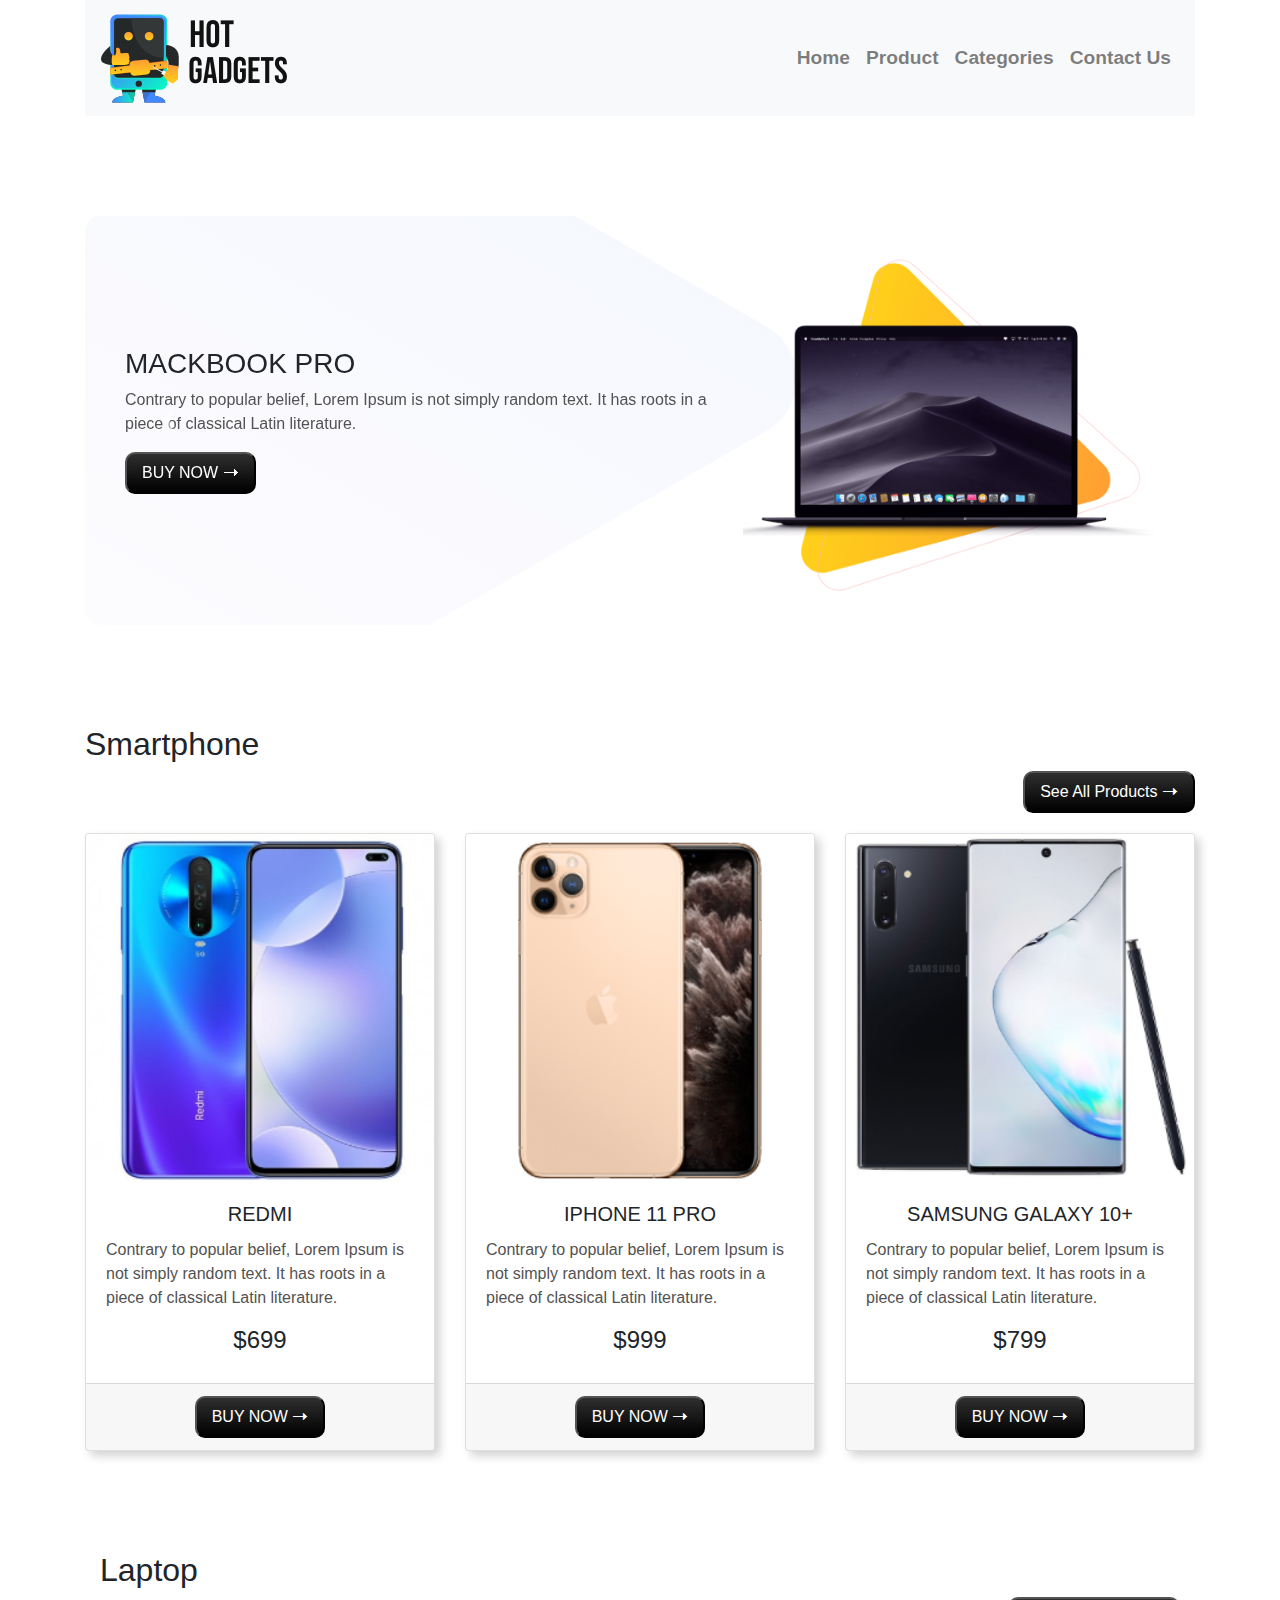
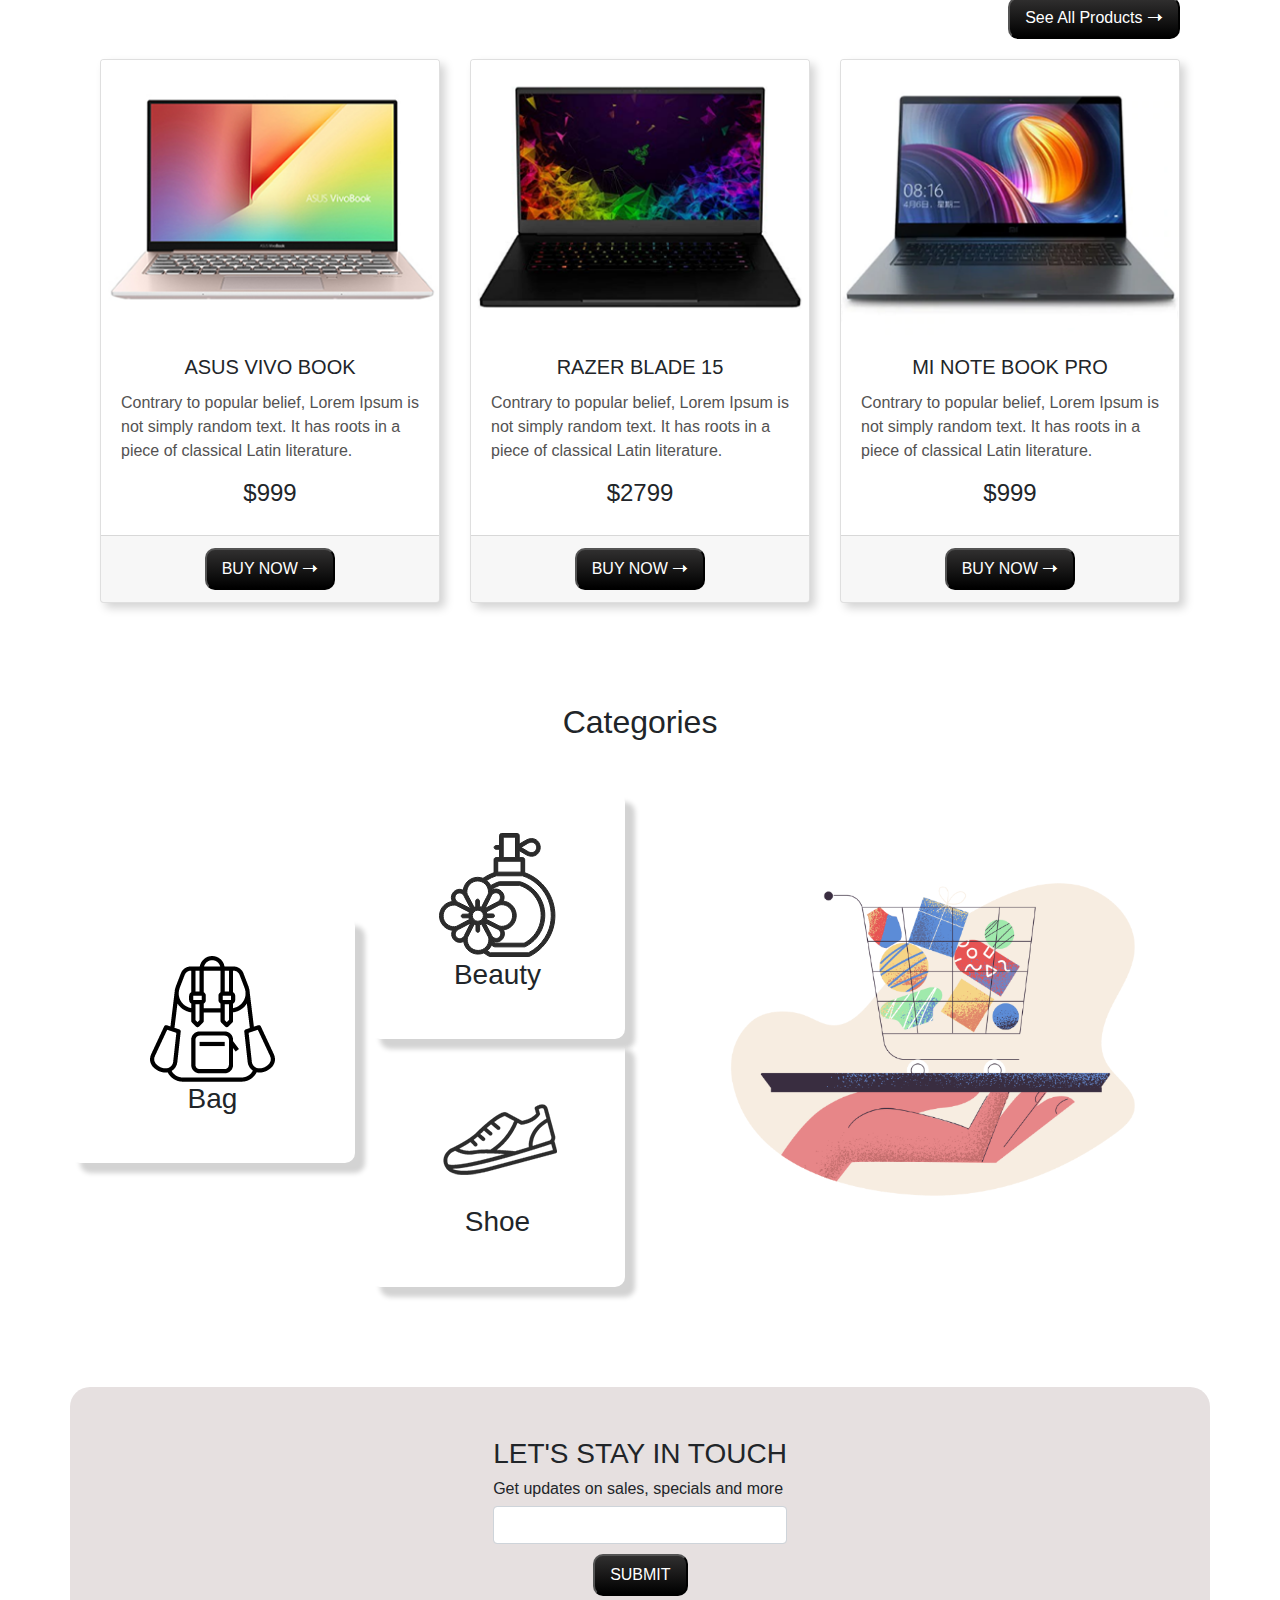
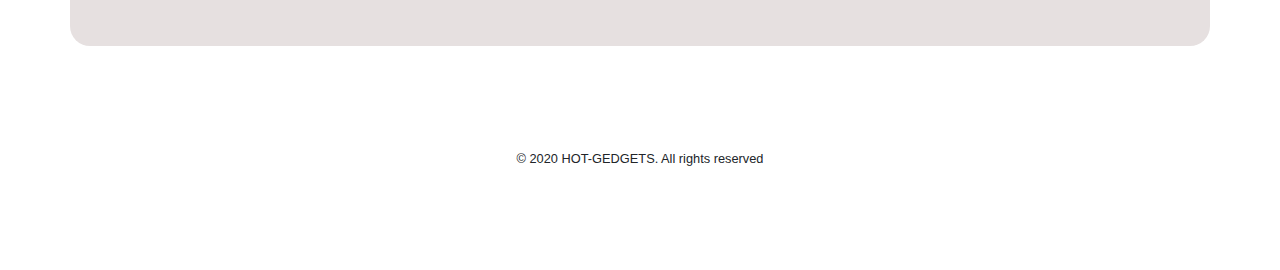
==== index.html @ 09a4575e "final work" ====
<!DOCTYPE html>
<html lang="en">
<head>
    <meta charset="UTF-8">
    <meta name="viewport" content="width=device-width, initial-scale=1.0">
    <title>Hot Gedgets</title>

    <link rel="stylesheet" href="style.css">
    <link rel="stylesheet" href="https://stackpath.bootstrapcdn.com/bootstrap/4.4.1/css/bootstrap.min.css" integrity="sha384-Vkoo8x4CGsO3+Hhxv8T/Q5PaXtkKtu6ug5TOeNV6gBiFeWPGFN9MuhOf23Q9Ifjh" crossorigin="anonymous">
</head>
<body>
    <div class="container">
        <nav class="navbar navbar-expand-lg navbar-light bg-light">
            <a class="navbar-brand" href="#"><img src="images/logo.png" alt="logo"></a>
            <button class="navbar-toggler" type="button" data-toggle="collapse" data-target="#navbarNav" aria-controls="navbarNav" aria-expanded="false" aria-label="Toggle navigation">
              <span class="navbar-toggler-icon"></span>
            </button>
            <div class="collapse navbar-collapse d-flex justify-content-end" id="navbarNav">
              <ul class="navbar-nav">
                <li class="nav-item font-s">
                  <a class="nav-link" href="#">Home <span class="sr-only">(current)</span></a>
                </li>
                <li class="nav-item font-s">
                  <a class="nav-link" href="#product">Product</a>
                </li>
                <li class="nav-item font-s">
                  <a class="nav-link" href="#categories">Categories</a>
                </li>
                <li class="nav-item font-s">
                  <a class="nav-link" href="#contact-us">Contact Us</a>
                </li>
              </ul>
            </div>
          </nav>
    </div>

    <div class="container">
        <div id="carouselExampleControls" class="carousel slide" data-ride="carousel">
            <div class="carousel-inner background">
              <div class="carousel-item active">
                <div class="row align-items-center">
                    <div class="col-md-7">
                            <h3>MACKBOOK PRO</h3>
                            <p>Contrary to popular belief, Lorem Ipsum is not simply random text. It has roots in a piece of classical Latin literature.</p>
                            <button class="B-N-button">BUY NOW 🠒</button>
                    </div>
                    <div class="col-md-5">
                        <img src="images/banner-products/product-1.png" class="d-block w-100" alt="mac">
                    </div>
                </div>
              </div>
              <div class="carousel-item">
                <div class="row align-items-center">
                    <div class="col-md-7">
                        <h3>SPEAKER</h3>
                        <p>Contrary to popular belief, Lorem Ipsum is not simply random text. It has roots in a piece of classical Latin literature.</p>
                        <button class="B-N-button">BUY NOW 🠒</button>
                    </div>
                    <div class="col-md-5">
                        <img src="images/banner-products/slider-1.png" class="d-block w-100" alt="Speaker">
                    </div>
                </div>
              </div>
              <div class="carousel-item">
                <div class="row align-items-center">
                    <div class="col-md-7">
                        <h3>HOME SPEAKER</h3>
                        <p>Contrary to popular belief, Lorem Ipsum is not simply random text. It has roots in a piece of classical Latin literature.</p>
                        <button class="B-N-button">BUY NOW 🠒</button>
                    </div>
                    <div class="col-md-5">
                        <img src="images/banner-products/slider-3.png" class="d-block w-100" alt="speaker">
                    </div>
                </div>
              </div>
            </div>
            <a class="carousel-control-prev" href="#carouselExampleControls" role="button" data-slide="prev">
              <span class="carousel-control-prev-icon" aria-hidden="true"></span>
              <span class="sr-only">Previous</span>
            </a>
            <a class="carousel-control-next" href="#carouselExampleControls" role="button" data-slide="next">
              <span class="carousel-control-next-icon" aria-hidden="true"></span>
              <span class="sr-only">Next</span>
            </a>
          </div>
    </div>

    <div class="container" id="product">
        <h2>Smartphone</h2> 
        <a class="d-flex justify-content-end" id="button-down" href="smartphone.html"><button class="B-N-button">See All Products 🠒</button></a>
        <div class="card-deck">
            <div class="card">
              <img src="images/phone/phone-1.png" class="card-img-top" alt="phone1">
              <div class="card-body">
                <h5 class="card-title d-flex justify-content-center">REDMI</h5>
                <p class="card-text">Contrary to popular belief, Lorem Ipsum is not simply random text. It has roots in a piece of classical Latin literature.</p>
                <h4 class="d-flex justify-content-center">$699</h4>
              </div>
              <div class="card-footer d-flex justify-content-center">
                <button class="B-N-button">BUY NOW 🠒</button>
              </div>
            </div>
            <div class="card">
              <img src="images/phone/phone-2.png" class="card-img-top" alt="photo2">
              <div class="card-body">
                <h5 class="card-title d-flex justify-content-center">IPHONE 11 PRO</h5>
                <p class="card-text">Contrary to popular belief, Lorem Ipsum is not simply random text. It has roots in a piece of classical Latin literature.</p>
                <h4 class="d-flex justify-content-center">$999</h4>
              </div>
              <div class="card-footer d-flex justify-content-center">
                <button class="B-N-button">BUY NOW 🠒</button>
              </div>
            </div>
            <div class="card">
              <img src="images/phone/phone-3.png" class="card-img-top" alt="photo3">
              <div class="card-body">
                <h5 class="card-title d-flex justify-content-center">SAMSUNG GALAXY 10+</h5>
                <p class="card-text">Contrary to popular belief, Lorem Ipsum is not simply random text. It has roots in a piece of classical Latin literature.</p>
                <h4 class="d-flex justify-content-center">$799</h4>
              </div>
              <div class="card-footer d-flex justify-content-center">
                <button class="B-N-button">BUY NOW 🠒</button>
              </div>
            </div>
          </div>
    </div>

    <div class="container">
      <div class="container" id="product">
        <h2>Laptop</h2> 
        <a href="laptop.html" class="d-flex justify-content-end" id="button-down"><button class="B-N-button">See All Products 🠒</button></a>
        <div class="card-deck">
            <div class="card">
              <img src="images/laptop/product-1.png" class="card-img-top" alt="lapto1">
              <div class="card-body">
                <h5 class="card-title d-flex justify-content-center">ASUS VIVO BOOK</h5>
                <p class="card-text">Contrary to popular belief, Lorem Ipsum is not simply random text. It has roots in a piece of classical Latin literature.</p>
                <h4 class="d-flex justify-content-center">$999</h4>
              </div>
              <div class="card-footer d-flex justify-content-center">
                <button class="B-N-button">BUY NOW 🠒</button>
              </div>
            </div>
            <div class="card">
              <img src="images/laptop/product-2.png" class="card-img-top" alt="laptop2">
              <div class="card-body">
                <h5 class="card-title d-flex justify-content-center">RAZER BLADE 15</h5>
                <p class="card-text">Contrary to popular belief, Lorem Ipsum is not simply random text. It has roots in a piece of classical Latin literature.</p>
                <h4 class="d-flex justify-content-center">$2799</h4>
              </div>
              <div class="card-footer d-flex justify-content-center">
                <button class="B-N-button">BUY NOW 🠒</button>
              </div>
            </div>
            <div class="card">
              <img src="images/laptop/product-3.png" class="card-img-top" alt="laptop3">
              <div class="card-body">
                <h5 class="card-title d-flex justify-content-center">MI NOTE BOOK PRO</h5>
                <p class="card-text">Contrary to popular belief, Lorem Ipsum is not simply random text. It has roots in a piece of classical Latin literature.</p>
                <h4 class="d-flex justify-content-center">$999</h4>
              </div>
              <div class="card-footer d-flex justify-content-center">
                <button class="B-N-button">BUY NOW 🠒</button>
              </div>
            </div>
          </div>
    </div>
    </div>

      <div class="container cat-center" id="categories">
        <h2 class="cat-down">Categories</h2>
        <div class="row align-items-center">
          <div class="col-md-3 box">
            <img src="images/Categories/bag.png" alt="bag">
            <h3>Bag</h3>
          </div>
          <div class="col-md-3">
            <div class="box">
              <img src="images/Categories/perfume.png" alt="perfume">
              <h3>Beauty</h3>
            </div>
            <div class="box">
              <img src="images/Categories/shoe.png" alt="shoe">
              <h3>Shoe</h3>
            </div>
          </div>
            <div class="col-md-6">
              <img src="images/Categories/pale-order.png" class="img-size" alt="pale-order">
            </div>
        </div>
      </div>

      <div class="container gray-bg d-flex align-items-center justify-content-center" id="contact-us">
        <div>
          <h3>LET'S STAY IN TOUCH</h3>
          <h6>Get updates on sales, specials and more</h6>
          <input class="form-control" type="text">
          <button class="B-N-button bn-margin">SUBMIT</button>
        </div>
      </div>
    
      <div class="container">
        <footer>
          <small>© 2020 HOT-GEDGETS. All rights reserved</small>
        </footer>
      </div>

      <script src="https://code.jquery.com/jquery-3.4.1.slim.min.js" integrity="sha384-J6qa4849blE2+poT4WnyKhv5vZF5SrPo0iEjwBvKU7imGFAV0wwj1yYfoRSJoZ+n" crossorigin="anonymous"></script>
      <script src="https://cdn.jsdelivr.net/npm/popper.js@1.16.0/dist/umd/popper.min.js" integrity="sha384-Q6E9RHvbIyZFJoft+2mJbHaEWldlvI9IOYy5n3zV9zzTtmI3UksdQRVvoxMfooAo" crossorigin="anonymous"></script>
      <script src="https://stackpath.bootstrapcdn.com/bootstrap/4.4.1/js/bootstrap.min.js" integrity="sha384-wfSDF2E50Y2D1uUdj0O3uMBJnjuUD4Ih7YwaYd1iqfktj0Uod8GCExl3Og8ifwB6" crossorigin="anonymous"></script>
</body>
</html>
---- style.css ----
.container{
    margin-bottom: 100px;
}
.font-s{
    font-weight: bold;
    font-size: larger;
}
p{
    color: rgb(83, 82, 82);
}
.background{
    background-image: url(images/header-bg.png);   
    border-radius: 15px;
}
.carousel-item{
    padding: 20px 40px;
}
.B-N-button{
    padding: 7px 15px;
    background-image: linear-gradient(rgb(48, 47, 47), black);
    color: white;
    border-radius: 10px;
}
.card-footer{
    border-top:none;
    background-color: white;
}
.card{
    border-radius:10px;;
    border: none;
    box-shadow: 5px 5px 10px lightgray;
}
#button-top{
    margin-top: 50px;
}
#button-down{
    margin-bottom: 20px;
}
.cat-center{
    text-align: center;
}
.box{
    border-radius:10px;;
    box-shadow: 10px 10px 5px  lightgray;
    padding: 40px 10px;
}
.img-size{
    width: 100%;
    height: 100%;
}
.cat-down{
    margin-bottom: 50px;
}
.gray-bg{
    background-color:rgb(230, 224, 224);
    border-radius: 20px;
    padding: 50px 50px;
}
.bn-margin{
    margin-top: 10px;
    margin-left: 100px;
}
footer{
    text-align: center;
}
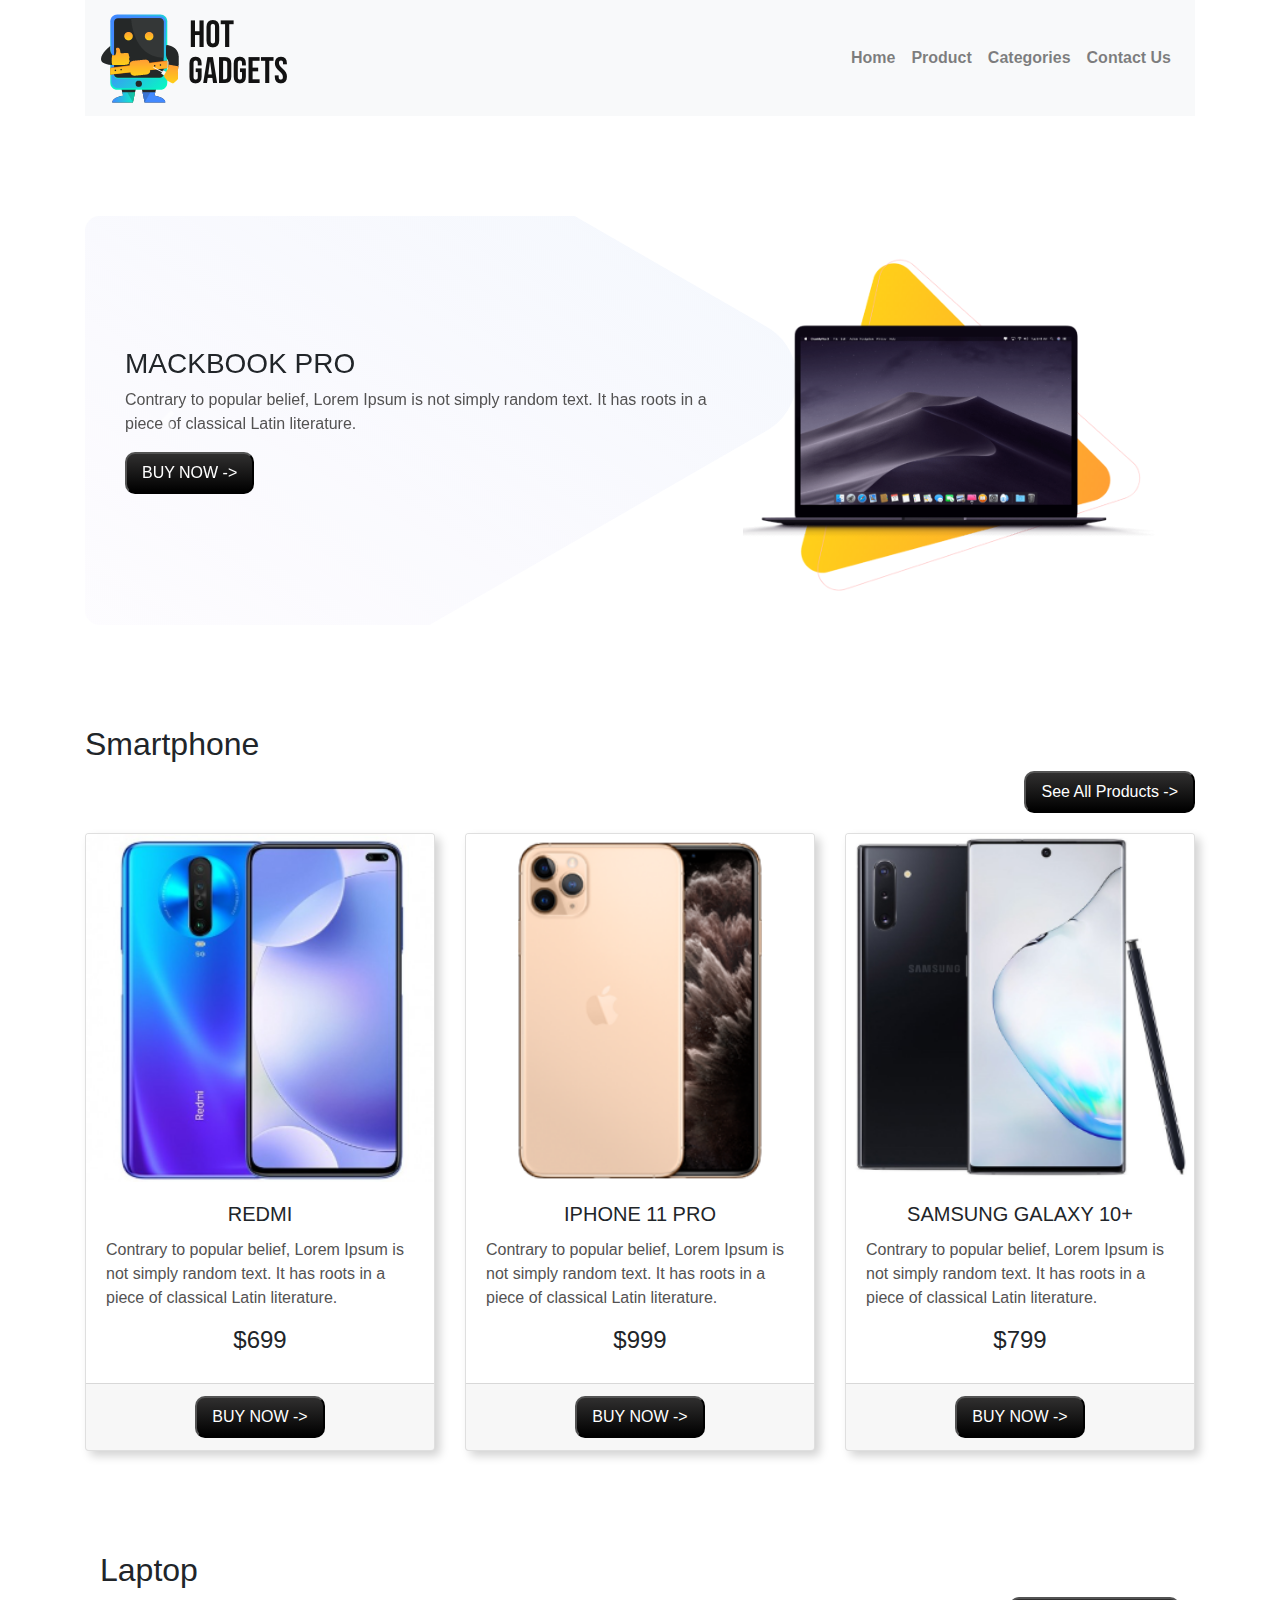
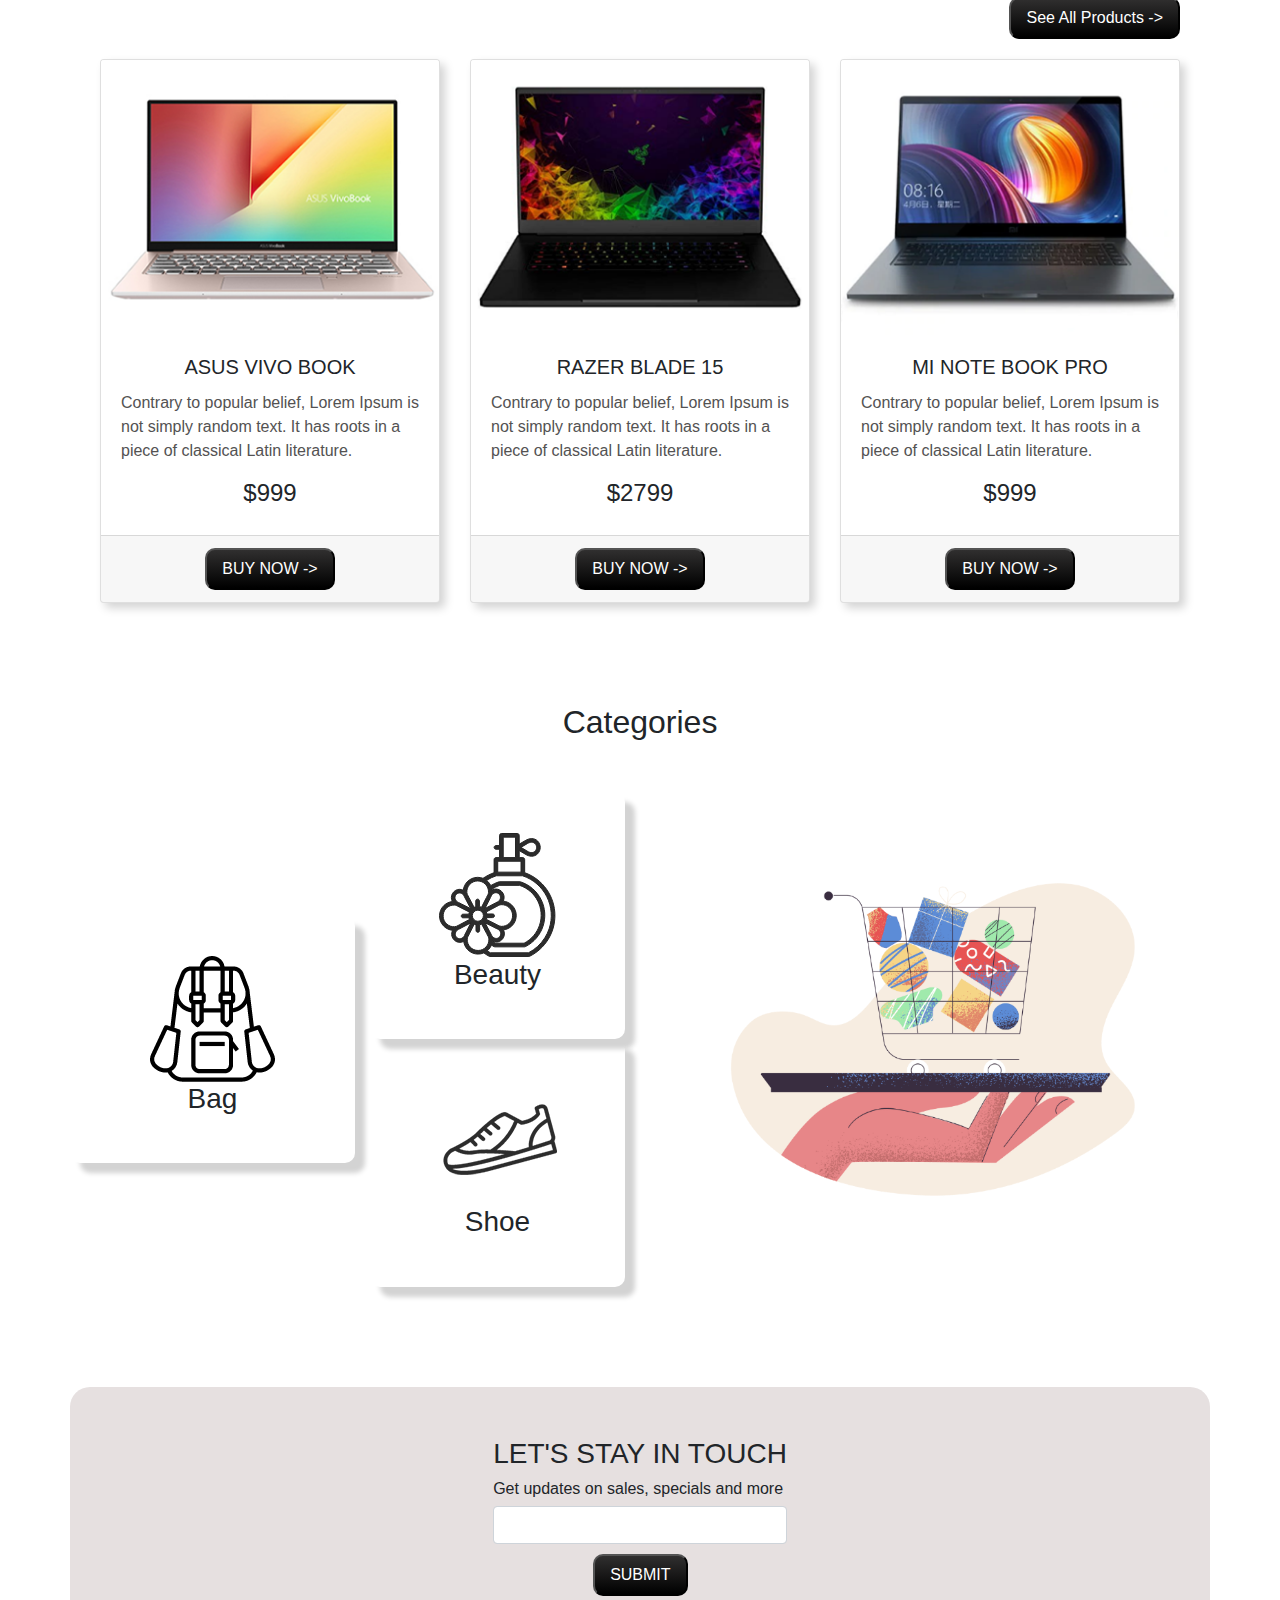
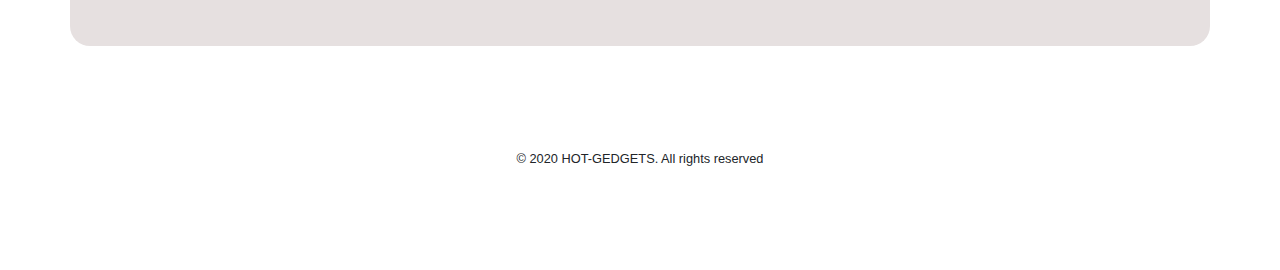
==== commit 0a173a8b: "update" ====
--- a/index.html
+++ b/index.html
@@ -42,7 +42,7 @@
                     <div class="col-md-7">
                             <h3>MACKBOOK PRO</h3>
                             <p>Contrary to popular belief, Lorem Ipsum is not simply random text. It has roots in a piece of classical Latin literature.</p>
-                            <button class="B-N-button">BUY NOW 🠒</button>
+                            <button class="B-N-button">BUY NOW -></button>
                     </div>
                     <div class="col-md-5">
                         <img src="images/banner-products/product-1.png" class="d-block w-100" alt="mac">
@@ -54,7 +54,7 @@
                     <div class="col-md-7">
                         <h3>SPEAKER</h3>
                         <p>Contrary to popular belief, Lorem Ipsum is not simply random text. It has roots in a piece of classical Latin literature.</p>
-                        <button class="B-N-button">BUY NOW 🠒</button>
+                        <button class="B-N-button">BUY NOW -></button>
                     </div>
                     <div class="col-md-5">
                         <img src="images/banner-products/slider-1.png" class="d-block w-100" alt="Speaker">
@@ -66,7 +66,7 @@
                     <div class="col-md-7">
                         <h3>HOME SPEAKER</h3>
                         <p>Contrary to popular belief, Lorem Ipsum is not simply random text. It has roots in a piece of classical Latin literature.</p>
-                        <button class="B-N-button">BUY NOW 🠒</button>
+                        <button class="B-N-button">BUY NOW -></button>
                     </div>
                     <div class="col-md-5">
                         <img src="images/banner-products/slider-3.png" class="d-block w-100" alt="speaker">
@@ -87,7 +87,7 @@
 
     <div class="container" id="product">
         <h2>Smartphone</h2> 
-        <a class="d-flex justify-content-end" id="button-down" href="smartphone.html"><button class="B-N-button">See All Products 🠒</button></a>
+        <a class="d-flex justify-content-end" id="button-down" href="smartphone.html"><button class="B-N-button">See All Products -></button></a>
         <div class="card-deck">
             <div class="card">
               <img src="images/phone/phone-1.png" class="card-img-top" alt="phone1">
@@ -97,7 +97,7 @@
                 <h4 class="d-flex justify-content-center">$699</h4>
               </div>
               <div class="card-footer d-flex justify-content-center">
-                <button class="B-N-button">BUY NOW 🠒</button>
+                <button class="B-N-button">BUY NOW -></button>
               </div>
             </div>
             <div class="card">
@@ -108,7 +108,7 @@
                 <h4 class="d-flex justify-content-center">$999</h4>
               </div>
               <div class="card-footer d-flex justify-content-center">
-                <button class="B-N-button">BUY NOW 🠒</button>
+                <button class="B-N-button">BUY NOW -></button>
               </div>
             </div>
             <div class="card">
@@ -119,7 +119,7 @@
                 <h4 class="d-flex justify-content-center">$799</h4>
               </div>
               <div class="card-footer d-flex justify-content-center">
-                <button class="B-N-button">BUY NOW 🠒</button>
+                <button class="B-N-button">BUY NOW -></button>
               </div>
             </div>
           </div>
@@ -128,7 +128,7 @@
     <div class="container">
       <div class="container" id="product">
         <h2>Laptop</h2> 
-        <a href="laptop.html" class="d-flex justify-content-end" id="button-down"><button class="B-N-button">See All Products 🠒</button></a>
+        <a href="laptop.html" class="d-flex justify-content-end" id="button-down"><button class="B-N-button">See All Products -></button></a>
         <div class="card-deck">
             <div class="card">
               <img src="images/laptop/product-1.png" class="card-img-top" alt="lapto1">
@@ -138,7 +138,7 @@
                 <h4 class="d-flex justify-content-center">$999</h4>
               </div>
               <div class="card-footer d-flex justify-content-center">
-                <button class="B-N-button">BUY NOW 🠒</button>
+                <button class="B-N-button">BUY NOW -></button>
               </div>
             </div>
             <div class="card">
@@ -149,7 +149,7 @@
                 <h4 class="d-flex justify-content-center">$2799</h4>
               </div>
               <div class="card-footer d-flex justify-content-center">
-                <button class="B-N-button">BUY NOW 🠒</button>
+                <button class="B-N-button">BUY NOW -></button>
               </div>
             </div>
             <div class="card">
@@ -160,7 +160,7 @@
                 <h4 class="d-flex justify-content-center">$999</h4>
               </div>
               <div class="card-footer d-flex justify-content-center">
-                <button class="B-N-button">BUY NOW 🠒</button>
+                <button class="B-N-button">BUY NOW -></button>
               </div>
             </div>
           </div>
--- a/style.css
+++ b/style.css
@@ -3,7 +3,7 @@
 }
 .font-s{
     font-weight: bold;
-    font-size: larger;
+    font-size:medium;
 }
 p{
     color: rgb(83, 82, 82);
